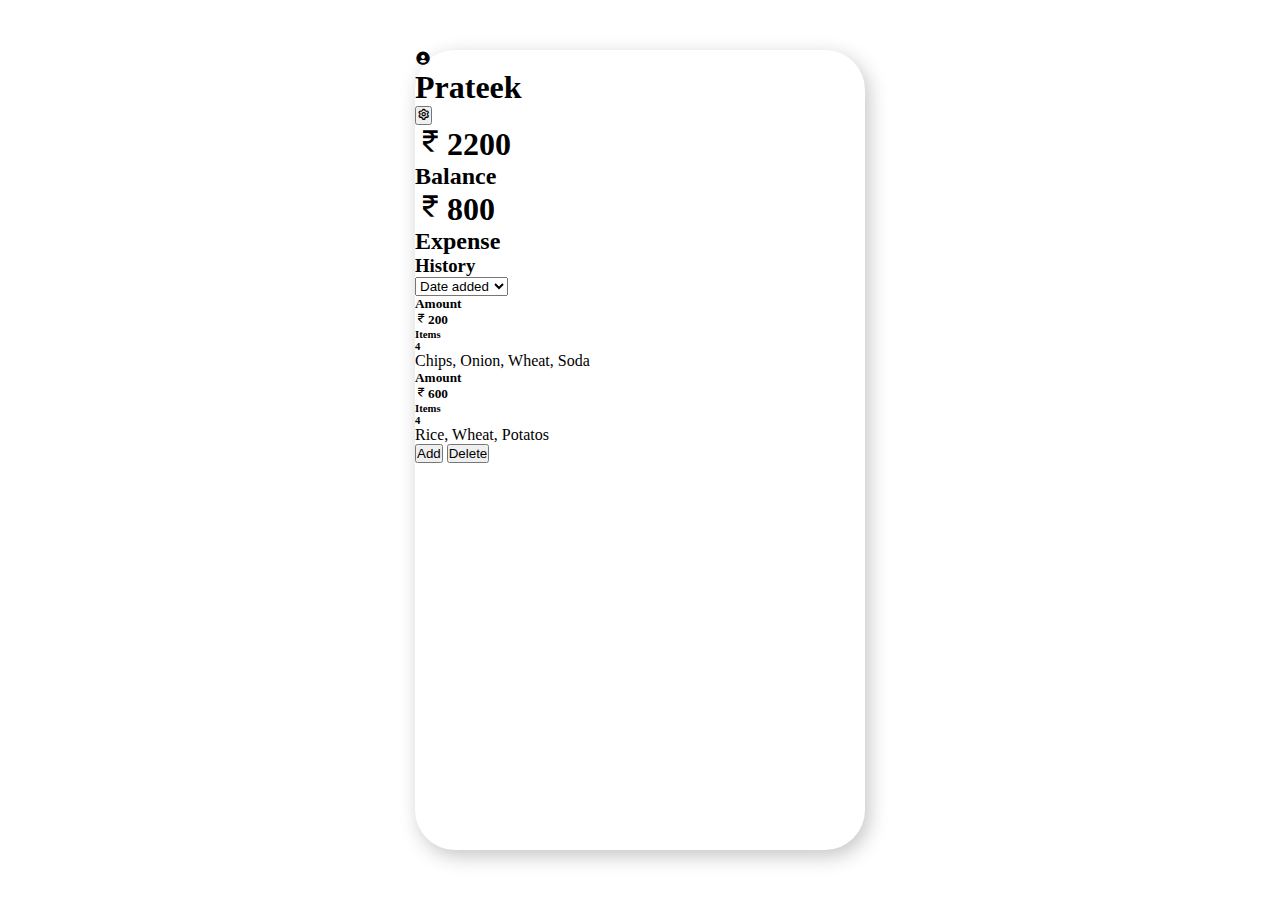
==== ExpenseTrackerApp/index.html @ e465cda7 "Added descriptive details and more structured interface" ====
<!DOCTYPE html>
<html lang="en">
<head>
    <meta charset="UTF-8">
    <meta http-equiv="X-UA-Compatible" content="IE-edge">
    <meta name="viewport" content="width=device-width, initial-scale=1.0">
    <meta name="Description" content="Expense Tracker App made in Vanilla JS">
    <title>Expense Tracker</title>
    <link href='https://unpkg.com/boxicons@2.1.4/css/boxicons.min.css' rel='stylesheet'>
    <link rel="stylesheet" href="styles.css">
</head>
<body>
    <div class="container">
        <div class="account">
            <div class="user">
                <div class="pfp"><i class='bx bxs-user-circle'></i></div>
                <h1 class="name">Prateek</h1>
            </div>
            <button><i class='bx bx-cog'></i></button>
        </div>
        <div class="amount">
            <div class="in-amt">
                <h1><i class='bx bx-rupee'></i>2200</h1>
                <h2>Balance</h2>
            </div>
            <div class="out-amt">
                <h1><i class='bx bx-rupee'></i>800</h1>
                <h2>Expense</h2>
            </div>  
        </div>
        <div class="history">
            <div class="hist-panel">
                <h3>History</h3>
                <div class="tool">
                    <!-- <label for="list"><i class='bx bx-filter-alt'></i></label> -->
                    <select name="list" id="drop-down">
                        <option value="Recent">Date added</option>
                        <option value="">High to Low</option>
                        <option value="Largest Amount">Low to High</option>
                    </select>
                </div>
            </div>
            <div class="exp-tab">
                <div class="expense">
                    <div class="amt">
                        <h5>Amount</h5>
                        <h5><i class='bx bx-rupee'></i>200</h5>
                    </div>
                    <div class="itm">
                        <h6>Items</h6>
                        <h6>4</h6>
                    </div>
                    <div class="description">
                        <p>Chips, Onion, Wheat, Soda</p>
                    </div>
                </div>
                <div class="expense">
                    <div class="amt">
                        <h5>Amount</h5>
                        <h5><i class='bx bx-rupee'></i>600</h5>
                    </div>
                    <div class="itm">
                        <h6>Items</h6>
                        <h6>4</h6>
                    </div>
                    <div class="description">
                        <p>Rice, Wheat, Potatos</p>
                    </div>
                </div>
                <div class="expense exp-3"></div> 
            </div>  
        </div>
        <div class="options">
            <button class="add">Add</button>
            <button class="add">Delete</button>
        </div>
    </div>
</body>
</html>
---- ExpenseTrackerApp/styles.css ----
:root {
    --clr-primary: #1391ff;
    --clr-secondary: #1391ff;
    --clr-dark: #1391ff;
    --clr-light: #ededed;
}
* {
    padding: 0;
    margin: 0;
    box-sizing: border-box;
}
body {
    height: 100vh;
    display: flex;
    justify-content: center;
    align-items: center;
}
.container {
    height: 800px;
    width: 450px;
    border: none;
    border-radius: 40px;
    box-shadow: 4px 6px 20px #c5c5c5;
}
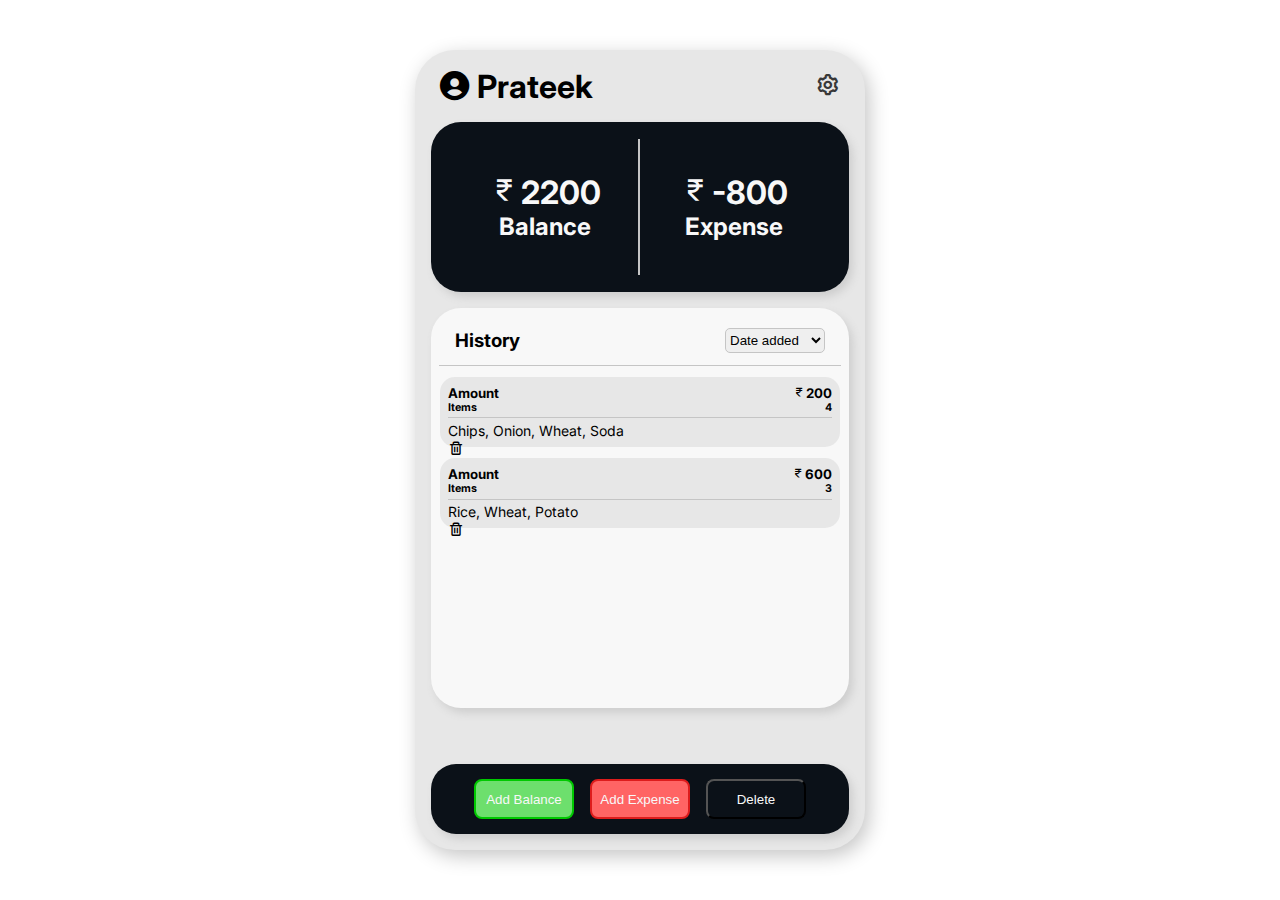
==== commit baa26db9: "Added a bit more functionality" ====
--- a/ExpenseTrackerApp/index.html
+++ b/ExpenseTrackerApp/index.html
@@ -24,7 +24,7 @@
                 <h2>Balance</h2>
             </div>
             <div class="out-amt">
-                <h1><i class='bx bx-rupee'></i>800</h1>
+                <h1><i class='bx bx-rupee'></i>-800</h1>
                 <h2>Expense</h2>
             </div>  
         </div>
@@ -42,38 +42,48 @@
             </div>
             <div class="exp-tab">
                 <div class="expense">
-                    <div class="amt">
-                        <h5>Amount</h5>
-                        <h5><i class='bx bx-rupee'></i>200</h5>
+                    <div class="main">
+                        <div class="amt">
+                            <h5>Amount</h5>
+                            <h5><i class='bx bx-rupee'></i>200</h5>
+                        </div>
+                        <div class="itm">
+                            <h6>Items</h6>
+                            <h6>4</h6>
+                        </div>
+                        <div class="description">
+                            <p>Chips, Onion, Wheat, Soda</p>
+                        </div>
                     </div>
-                    <div class="itm">
-                        <h6>Items</h6>
-                        <h6>4</h6>
-                    </div>
-                    <div class="description">
-                        <p>Chips, Onion, Wheat, Soda</p>
-                    </div>
+                    <div class="btn-del"><i class='bx bx-trash'></i></div>
                 </div>
                 <div class="expense">
-                    <div class="amt">
-                        <h5>Amount</h5>
-                        <h5><i class='bx bx-rupee'></i>600</h5>
+                    <div class="main">
+                        <div class="amt">
+                            <h5>Amount</h5>
+                            <h5><i class='bx bx-rupee'></i>600</h5>
+                        </div>
+                        <div class="itm">
+                            <h6>Items</h6>
+                            <h6>3</h6>
+                        </div>
+                        <div class="description">
+                            <p>Rice, Wheat, Potato</p>
+                        </div>
                     </div>
-                    <div class="itm">
-                        <h6>Items</h6>
-                        <h6>4</h6>
-                    </div>
-                    <div class="description">
-                        <p>Rice, Wheat, Potatos</p>
-                    </div>
+                    <div class="btn-del"><i class='bx bx-trash'></i></div>
                 </div>
-                <div class="expense exp-3"></div> 
             </div>  
         </div>
         <div class="options">
-            <button class="add">Add</button>
+            <button class="add">Add Balance</button>
+            <button class="add">Add Expense</button>
             <button class="add">Delete</button>
         </div>
+        <!-- <div class="Add-cash">
+            <h1>Amount</h1>
+            <span>2000</span>
+        </div> -->
     </div>
 </body>
 </html>--- a/ExpenseTrackerApp/styles.css
+++ b/ExpenseTrackerApp/styles.css
@@ -1,12 +1,20 @@
+@import url('https://fonts.googleapis.com/css2?family=Inter:ital,opsz,wght@0,14..32,100..900;1,14..32,100..900&display=swap');
+
 :root {
     --clr-primary: #1391ff;
-    --clr-secondary: #1391ff;
-    --clr-dark: #1391ff;
-    --clr-light: #ededed;
+    --clr-secondary: #ffa70e;
+    --clr-bg: #e7e7e7;
+    --clr-dark: #0b1118;
+    --clr-light: #f8f8f8;
+    --clr-txt-in: #5cbc5c;
+    --clr-txt-out: #ea6464;
+    --clr-shadow: #c5c5c5;
+    --shadow-main: 4px 6px 20px #c5c5c5;
+    --shadow-inner: 4px 5px 8px #cecece;
 }
 * {
     padding: 0;
-    margin: 0;
+    margin: 0;  
     box-sizing: border-box;
 }
 body {
@@ -14,11 +22,186 @@
     display: flex;
     justify-content: center;
     align-items: center;
+    font-family: 'Inter', sans-serif;
 }
 .container {
     height: 800px;
     width: 450px;
+    padding: 1rem;
+    position: relative;
     border: none;
     border-radius: 40px;
-    box-shadow: 4px 6px 20px #c5c5c5;
+    box-shadow: var(--shadow-main);
+    display: flex;
+    flex-direction: column;
+    align-items: center;
+    gap: 1rem;
+    background-color: var(--clr-bg);
+}
+.user,
+.account {
+    display: flex;
+    justify-content: space-between;
+    align-items: center;
+}
+.account {
+    height: 40px;
+    width: 100%;
+    padding-inline: 0.5rem;
+    border: none;
+    border-radius: 20px;
+}
+.user {
+    gap: 0.5rem;
+}
+.pfp {
+    height: 30px;
+    width: 30px;
+    font-size: 2.2rem;
+    border: none;
+    border-radius: 50%;
+    display: grid;
+    align-content: center;
+    justify-content: center;
+}
+.account button {
+    background-color: transparent;
+    border-radius: 50%;
+    display: grid;
+    align-content: center;
+    border: none;
+    font-size: 1.6rem;
+    color: #383838;
+    cursor: pointer;
+}
+.amount {
+    width: 100%;
+    height: 170px;
+    border: none;
+    background-color: var(--clr-dark);
+    box-shadow: var(--shadow-inner);
+    border-radius: 30px;
+    display: flex;
+    justify-content: center;
+    align-items: center;
+    color: var(--clr-light);
+}
+.in-amt,
+.out-amt {
+    height: 80%;
+    width: 45%;
+    display: flex;
+    flex-direction: column;
+    align-items: center;
+    justify-content: center;
+    text-align: center;
+}
+.in-amt {
+    border-right: 2px solid var(--clr-shadow);
+}
+/* .in-amt h1{
+    color: var(--clr-txt-in);
+    text-shadow: 3px 4px 7px;
+}
+.out-amt h1{
+    color: var(--clr-txt-out);
+    text-shadow: 3px 4px 7px;
+} */
+.history {
+    width: 100%;
+    height: 400px;
+    padding: 0.5rem;
+    border: none;
+    border-radius: 30px;
+    box-shadow: var(--shadow-inner);
+    background-color: var(--clr-light);
+}
+.hist-panel {
+    width: 100%;
+    height: 50px;
+    padding-inline: 1rem;
+    border-radius: 15px 15px 0px 0px;
+    border-bottom: 1px solid var(--clr-shadow);
+    display: flex;
+    justify-content: space-between;
+    align-items: center;
+}
+#drop-down {
+    height: 25px;
+    width: 100px;
+    border-radius: 5px;
+    border-color: var(--clr-shadow);
+}
+/* .bx-filter-alt {
+    font-size: 20px;
+} */
+.exp-tab {
+    height: 80%;
+    padding-top: 0.7rem;
+    display: grid;
+    align-content: start;
+    justify-content: center;
+    gap: 0.7rem;
+}
+.expense {
+    height: 70px;
+    width: 400px;
+    padding: 0.5rem;
+    border-radius: 15px;
+    background-color: var(--clr-bg);
+}
+.expense .amt,
+.expense .itm,
+.expense .description {
+    display: flex;
+    justify-content: space-between;
+    align-items: center;
+}
+.itm {
+    font-weight: 300;
+    padding-bottom: 0.2rem;
+    border-bottom: 1px solid var(--clr-shadow);
+}
+.expense .description p {
+    padding-top: 0.2rem;
+    font-size: 14px;
+}
+
+
+
+.options {
+    bottom: 1rem;
+    width: 93%;
+    height: 70px;
+    position: absolute;
+    display: flex;
+    justify-content: center;
+    align-items: center;
+    box-shadow: var(--shadow-inner);
+    background-color: var(--clr-dark);
+    border-radius: 25px;
+    gap: 1rem;
+}
+.options button {
+    height: 40px;
+    width: 100px;
+    background-color: transparent;
+    border-radius: 8px;
+    cursor: pointer;
+    color: var(--clr-light);
+    transition: ease 250ms;
+}
+.options button:nth-child(1) {
+    background-color: #6ddf6d;
+    border: 2px solid #00c900;
+}
+.options button:nth-child(2) {
+    background-color: #ff6464;
+    border: 2px solid #dd1c1c;
+}
+.options button:nth-child(1):hover {
+    background-color: #00c900;
+}
+.options button:nth-child(2):hover {
+    background-color: #dd1c1c;
 }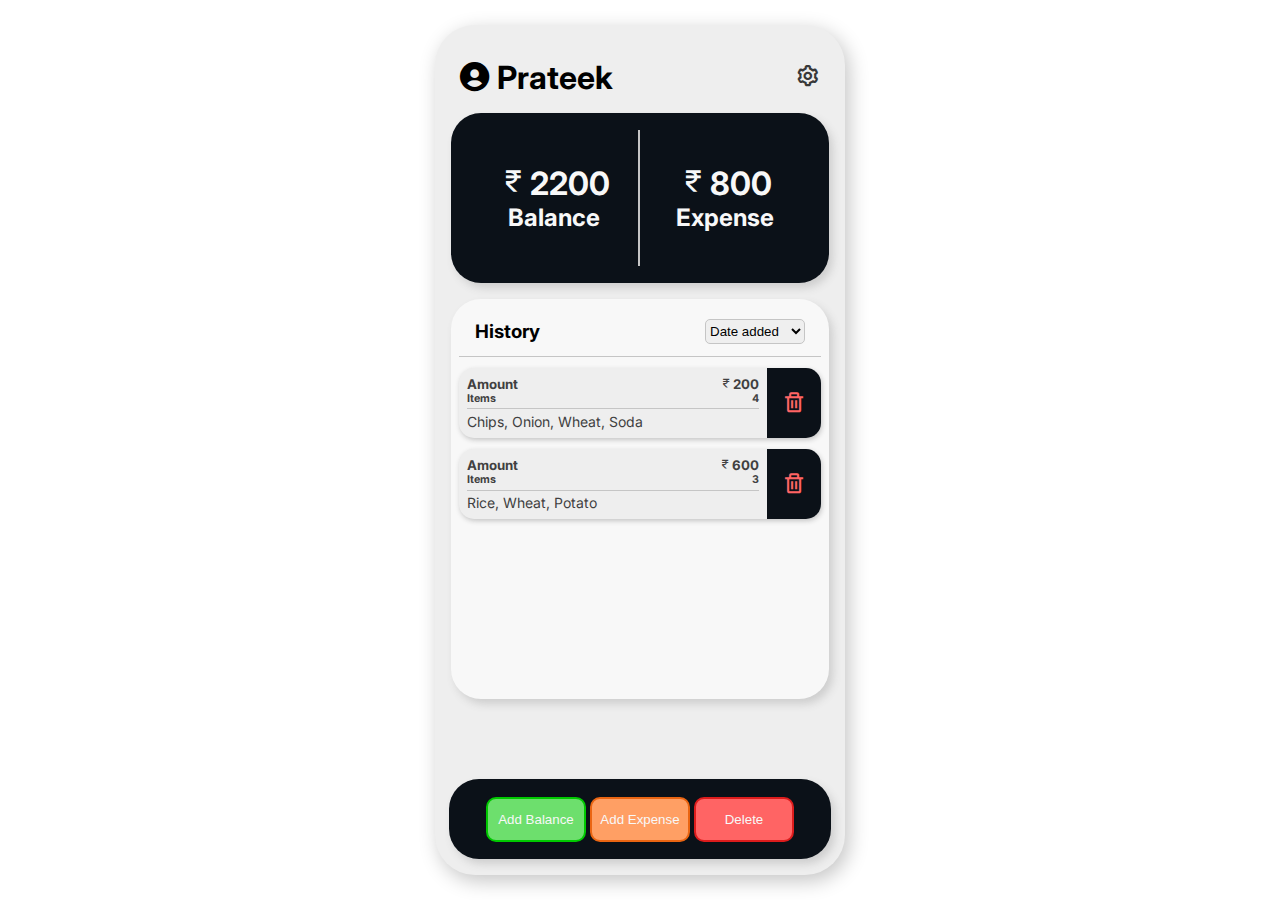
==== commit cc85fe78: "chore: Refinements" ====
--- a/ExpenseTrackerApp/index.html
+++ b/ExpenseTrackerApp/index.html
@@ -20,11 +20,11 @@
         </div>
         <div class="amount">
             <div class="in-amt">
-                <h1><i class='bx bx-rupee'></i>2200</h1>
+                <h1><i class='bx bx-rupee'></i><span id="in-num">2200</span></h1>
                 <h2>Balance</h2>
             </div>
             <div class="out-amt">
-                <h1><i class='bx bx-rupee'></i>-800</h1>
+                <h1><i class='bx bx-rupee'></i><span id="out-num">800</span></h1>
                 <h2>Expense</h2>
             </div>  
         </div>
@@ -32,7 +32,6 @@
             <div class="hist-panel">
                 <h3>History</h3>
                 <div class="tool">
-                    <!-- <label for="list"><i class='bx bx-filter-alt'></i></label> -->
                     <select name="list" id="drop-down">
                         <option value="Recent">Date added</option>
                         <option value="">High to Low</option>
@@ -76,14 +75,18 @@
             </div>  
         </div>
         <div class="options">
-            <button class="add">Add Balance</button>
-            <button class="add">Add Expense</button>
-            <button class="add">Delete</button>
+            <!-- <div class="add-new">
+                <h4>Enter Amount</h4>
+                <input type="number" placeholder="0.00">
+                <h5>No. of items</h5>
+            </div> -->
+            <div class="btn-tab">
+                <button class="btn CashUp">Add Balance</button>
+                <button class="btn CashDown">Add Expense</button>
+                <button class="btn Delete">Delete</button>
+            </div>
         </div>
-        <!-- <div class="Add-cash">
-            <h1>Amount</h1>
-            <span>2000</span>
-        </div> -->
     </div>
+    <script type="text/javascript" src="logic.js"></script>
 </body>
 </html>--- a/ExpenseTrackerApp/styles.css
+++ b/ExpenseTrackerApp/styles.css
@@ -1,14 +1,14 @@
 @import url('https://fonts.googleapis.com/css2?family=Inter:ital,opsz,wght@0,14..32,100..900;1,14..32,100..900&display=swap');
 
 :root {
-    --clr-primary: #1391ff;
-    --clr-secondary: #ffa70e;
-    --clr-bg: #e7e7e7;
+    --clr-primary: #6ddf6d;
+    --clr-secondary: #ff9f64;
+    --clr-tertiory: #ff6464;
+    --clr-bg: #eeeeee;
     --clr-dark: #0b1118;
     --clr-light: #f8f8f8;
-    --clr-txt-in: #5cbc5c;
-    --clr-txt-out: #ea6464;
     --clr-shadow: #c5c5c5;
+    --clr-shadow-darker: #404040;
     --shadow-main: 4px 6px 20px #c5c5c5;
     --shadow-inner: 4px 5px 8px #cecece;
 }
@@ -25,9 +25,9 @@
     font-family: 'Inter', sans-serif;
 }
 .container {
-    height: 800px;
-    width: 450px;
-    padding: 1rem;
+    height: 850px;
+    width: 410px;
+    padding: 2rem 1rem 1rem 1rem;
     position: relative;
     border: none;
     border-radius: 40px;
@@ -37,6 +37,7 @@
     align-items: center;
     gap: 1rem;
     background-color: var(--clr-bg);
+    overflow: hidden;
 }
 .user,
 .account {
@@ -99,14 +100,6 @@
 .in-amt {
     border-right: 2px solid var(--clr-shadow);
 }
-/* .in-amt h1{
-    color: var(--clr-txt-in);
-    text-shadow: 3px 4px 7px;
-}
-.out-amt h1{
-    color: var(--clr-txt-out);
-    text-shadow: 3px 4px 7px;
-} */
 .history {
     width: 100%;
     height: 400px;
@@ -138,17 +131,41 @@
 .exp-tab {
     height: 80%;
     padding-top: 0.7rem;
-    display: grid;
+    display: flex;
+    flex-direction: column;
     align-content: start;
-    justify-content: center;
+    justify-content: start;
     gap: 0.7rem;
 }
 .expense {
     height: 70px;
-    width: 400px;
-    padding: 0.5rem;
+    width: 100%;
+    display: flex;
     border-radius: 15px;
     background-color: var(--clr-bg);
+    box-shadow: 1px 2px 5px var(--clr-shadow);
+}
+.main {
+    width: 85%;
+    padding: 0.5rem;
+    color: var(--clr-shadow-darker);
+    border-radius: 15px 0px 0px 15px;
+}
+.btn-del {
+    height: 100%;
+    width: 15%;
+    display: flex;
+    justify-content: center;
+    align-items: center;
+    color: var(--clr-tertiory);
+    font-size: 1.5rem;
+    background-color: var(--clr-dark);
+    border-radius: 0px 15px 15px 0px;
+    cursor: pointer;
+    transition: ease 250ms;
+}
+.btn-del:hover {
+    color: #fc3535;
 }
 .expense .amt,
 .expense .itm,
@@ -166,27 +183,25 @@
     padding-top: 0.2rem;
     font-size: 14px;
 }
-
-
-
 .options {
     bottom: 1rem;
     width: 93%;
-    height: 70px;
+    height: 80px;
     position: absolute;
     display: flex;
     justify-content: center;
     align-items: center;
     box-shadow: var(--shadow-inner);
     background-color: var(--clr-dark);
-    border-radius: 25px;
+    border-radius: 30px;
     gap: 1rem;
+    z-index: 2;
 }
 .options button {
-    height: 40px;
+    height: 45px;
     width: 100px;
     background-color: transparent;
-    border-radius: 8px;
+    border-radius: 10px;
     cursor: pointer;
     color: var(--clr-light);
     transition: ease 250ms;
@@ -196,6 +211,10 @@
     border: 2px solid #00c900;
 }
 .options button:nth-child(2) {
+    background-color: #ff9f64;
+    border: 2px solid #ea6512;
+}
+.options button:nth-child(3) {
     background-color: #ff6464;
     border: 2px solid #dd1c1c;
 }
@@ -203,5 +222,20 @@
     background-color: #00c900;
 }
 .options button:nth-child(2):hover {
+    background-color: #ea6512;
+}
+.options button:nth-child(3):hover {
     background-color: #dd1c1c;
-}+}
+/* .Add-cash {
+    bottom: 0px;
+    height: 400px;
+    width: 100%;
+    color: var(--clr-light);
+    position: absolute;
+    background-color: #0ef30e6a;
+    backdrop-filter: blur(7px);
+    border-radius: 30px;
+    z-index: 1;
+    transform: translateY(200px); 
+} */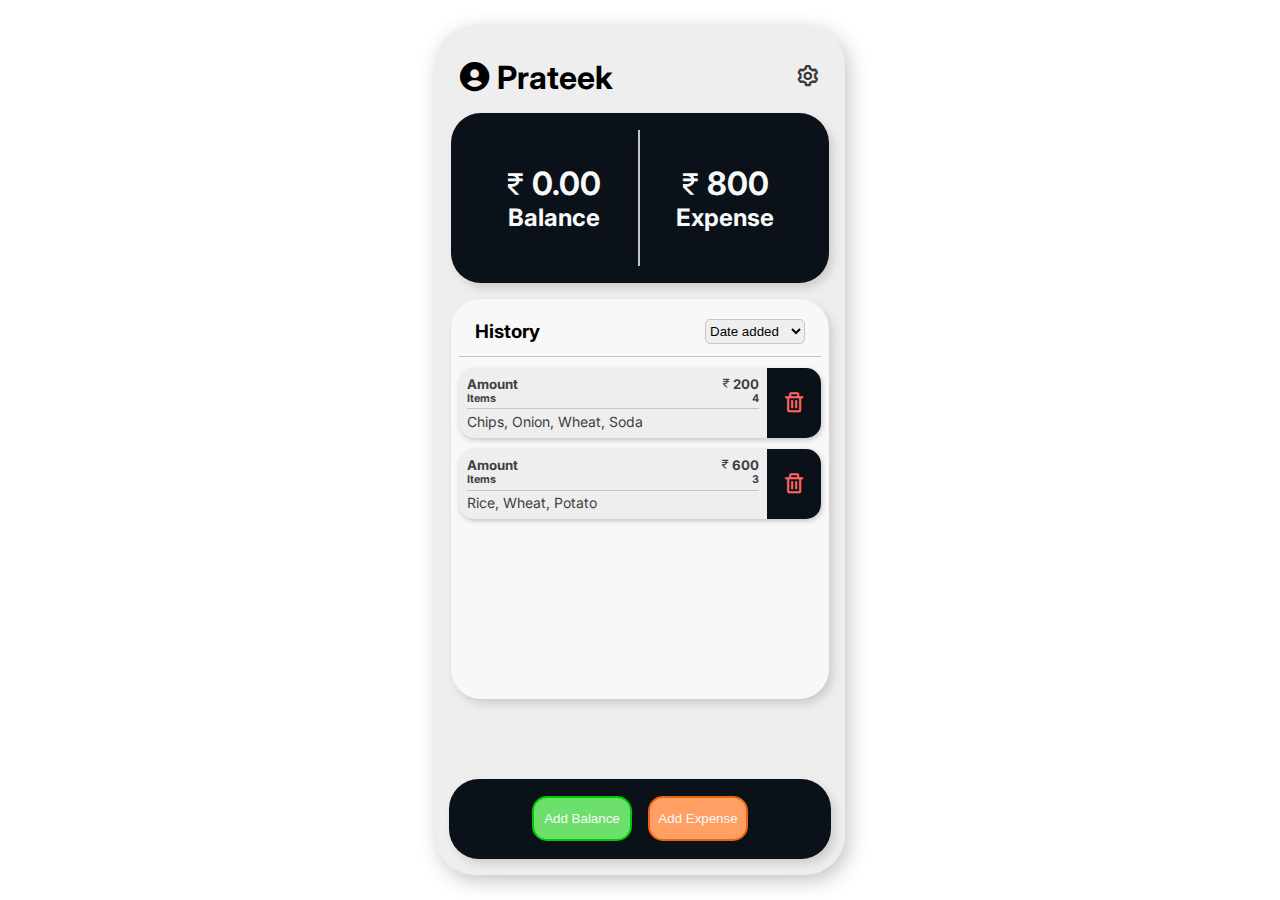
==== commit 6769904c: "Chore: removed unnecessary button and added appropriate class name" ====
--- a/ExpenseTrackerApp/index.html
+++ b/ExpenseTrackerApp/index.html
@@ -20,7 +20,7 @@
         </div>
         <div class="amount">
             <div class="in-amt">
-                <h1><i class='bx bx-rupee'></i><span id="in-num">2200</span></h1>
+                <h1><i class='bx bx-rupee'></i><span id="in-num">0.00</span></h1>
                 <h2>Balance</h2>
             </div>
             <div class="out-amt">
@@ -75,15 +75,14 @@
             </div>  
         </div>
         <div class="options">
-            <!-- <div class="add-new">
-                <h4>Enter Amount</h4>
+            <div class="func-tab">
+               <!-- <h4>Enter Amount</h4>
                 <input type="number" placeholder="0.00">
-                <h5>No. of items</h5>
-            </div> -->
+                <h5>No. of items</h5> -->
+            </div>
             <div class="btn-tab">
                 <button class="btn CashUp">Add Balance</button>
                 <button class="btn CashDown">Add Expense</button>
-                <button class="btn Delete">Delete</button>
             </div>
         </div>
     </div>
--- a/ExpenseTrackerApp/styles.css
+++ b/ExpenseTrackerApp/styles.css
@@ -37,7 +37,6 @@
     align-items: center;
     gap: 1rem;
     background-color: var(--clr-bg);
-    overflow: hidden;
 }
 .user,
 .account {
@@ -100,6 +99,15 @@
 .in-amt {
     border-right: 2px solid var(--clr-shadow);
 }
+.in-amt h1,
+.out-amt h1 {
+    display: flex;
+    align-items: center;
+}
+.in-amt h1 i,
+.out-amt h1 i {
+    margin-left: -6px;
+}
 .history {
     width: 100%;
     height: 400px;
@@ -125,9 +133,6 @@
     border-radius: 5px;
     border-color: var(--clr-shadow);
 }
-/* .bx-filter-alt {
-    font-size: 20px;
-} */
 .exp-tab {
     height: 80%;
     padding-top: 0.7rem;
@@ -187,21 +192,62 @@
     bottom: 1rem;
     width: 93%;
     height: 80px;
+    padding: 1rem;
     position: absolute;
-    display: flex;
-    justify-content: center;
-    align-items: center;
+    display: grid;
+    gap: 1rem;
     box-shadow: var(--shadow-inner);
-    background-color: var(--clr-dark);
+    background: linear-gradient(var(--clr-dark), var(--clr-dark));
+    /* background-color: var(--clr-dark); */
     border-radius: 30px;
     gap: 1rem;
-    z-index: 2;
+    transition: 250ms ease;
+    overflow: hidden;
+}
+.active {
+    height: 320px;
+    background: linear-gradient(#353535b3, #000000df);
+    box-shadow: 4px 5px 15px #6a6a6a;
+    backdrop-filter: blur(5px);
+}
+.new-blnc {
+    height: 200px;
+    width: 100%;
+    padding: 1rem;
+    /* display: none; */
+    border-radius: 20px;
+    /* border: 1px solid #0000ff; */
+    color: var(--clr-light);
+    transition: 250ms ease;
+    border: 1px solid blue;
+}
+.add-new input {
+    height: 30px;
+    width: 200px;
+    margin-block: 10px;
+    color: white;
+    font-size: 1rem;
+    background-color: transparent;
+    border: none;
+    border-bottom: 1px solid rgb(253, 253, 253);
+}
+.btn-tab {
+    bottom: 0.95rem;
+    left: 50%;
+    height: 50px;
+    transform: translateX(-50%);
+    position: absolute;
+    border-radius: 20px;
+    display: flex;
+    justify-content: center;
+    align-items: center;
+    gap: 1rem;
 }
 .options button {
     height: 45px;
     width: 100px;
     background-color: transparent;
-    border-radius: 10px;
+    border-radius: 15px;
     cursor: pointer;
     color: var(--clr-light);
     transition: ease 250ms;
@@ -226,16 +272,4 @@
 }
 .options button:nth-child(3):hover {
     background-color: #dd1c1c;
-}
-/* .Add-cash {
-    bottom: 0px;
-    height: 400px;
-    width: 100%;
-    color: var(--clr-light);
-    position: absolute;
-    background-color: #0ef30e6a;
-    backdrop-filter: blur(7px);
-    border-radius: 30px;
-    z-index: 1;
-    transform: translateY(200px); 
-} */+}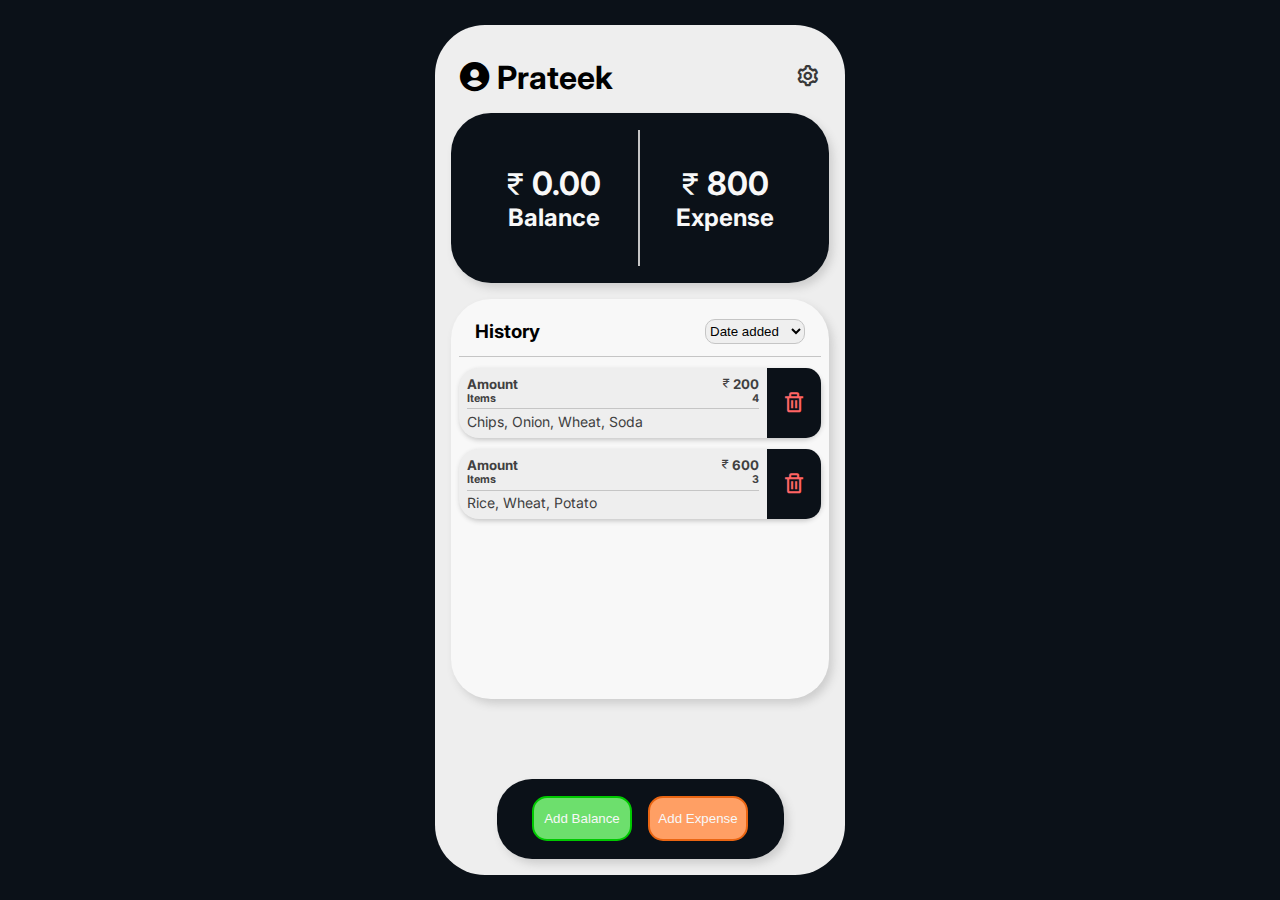
==== commit 2a9c59c5: "Chore: improved structure and removed commented code" ====
--- a/ExpenseTrackerApp/index.html
+++ b/ExpenseTrackerApp/index.html
@@ -75,14 +75,10 @@
             </div>  
         </div>
         <div class="options">
-            <div class="func-tab">
-               <!-- <h4>Enter Amount</h4>
-                <input type="number" placeholder="0.00">
-                <h5>No. of items</h5> -->
-            </div>
+            <div class="func-tab"></div>
             <div class="btn-tab">
                 <button class="btn CashUp">Add Balance</button>
-                <button class="btn CashDown">Add Expense</button>
+                <button class="btn CashDown">Add Expense</button>   
             </div>
         </div>
     </div>
--- a/ExpenseTrackerApp/styles.css
+++ b/ExpenseTrackerApp/styles.css
@@ -23,6 +23,7 @@
     justify-content: center;
     align-items: center;
     font-family: 'Inter', sans-serif;
+    background-color: var(--clr-dark);
 }
 .container {
     height: 850px;
@@ -30,8 +31,8 @@
     padding: 2rem 1rem 1rem 1rem;
     position: relative;
     border: none;
-    border-radius: 40px;
-    box-shadow: var(--shadow-main);
+    border-radius: 50px;
+    /* box-shadow: var(--shadow-main); */
     display: flex;
     flex-direction: column;
     align-items: center;
@@ -80,7 +81,7 @@
     border: none;
     background-color: var(--clr-dark);
     box-shadow: var(--shadow-inner);
-    border-radius: 30px;
+    border-radius: 40px;
     display: flex;
     justify-content: center;
     align-items: center;
@@ -113,7 +114,7 @@
     height: 400px;
     padding: 0.5rem;
     border: none;
-    border-radius: 30px;
+    border-radius: 40px;
     box-shadow: var(--shadow-inner);
     background-color: var(--clr-light);
 }
@@ -130,7 +131,7 @@
 #drop-down {
     height: 25px;
     width: 100px;
-    border-radius: 5px;
+    border-radius: 10px;
     border-color: var(--clr-shadow);
 }
 .exp-tab {
@@ -146,7 +147,7 @@
     height: 70px;
     width: 100%;
     display: flex;
-    border-radius: 15px;
+    border-radius: 20px;
     background-color: var(--clr-bg);
     box-shadow: 1px 2px 5px var(--clr-shadow);
 }
@@ -154,7 +155,7 @@
     width: 85%;
     padding: 0.5rem;
     color: var(--clr-shadow-darker);
-    border-radius: 15px 0px 0px 15px;
+    border-radius: 20px 0px 0px 20px;
 }
 .btn-del {
     height: 100%;
@@ -190,36 +191,55 @@
 }
 .options {
     bottom: 1rem;
-    width: 93%;
     height: 80px;
+    width: 70%;
     padding: 1rem;
     position: absolute;
     display: grid;
     gap: 1rem;
     box-shadow: var(--shadow-inner);
     background: linear-gradient(var(--clr-dark), var(--clr-dark));
-    /* background-color: var(--clr-dark); */
-    border-radius: 30px;
+    border-radius: 35px;
     gap: 1rem;
     transition: 250ms ease;
     overflow: hidden;
 }
 .active {
     height: 320px;
-    background: linear-gradient(#353535b3, #000000df);
+    width: 93%;
+    background: linear-gradient(#2d2d2db3, #000000);
     box-shadow: 4px 5px 15px #6a6a6a;
     backdrop-filter: blur(5px);
 }
-.new-blnc {
+.func-tab {
     height: 200px;
     width: 100%;
     padding: 1rem;
-    /* display: none; */
-    border-radius: 20px;
-    /* border: 1px solid #0000ff; */
+    display: none;
+    flex-direction: column;
+    justify-content: start;
+    align-items: center;
+    gap: 0.5rem;
     color: var(--clr-light);
     transition: 250ms ease;
-    border: 1px solid blue;
+    transition-delay: 250ms;
+}
+.func-active {
+    display: flex;
+}
+.func-tab input {
+    height: 100px;
+    width: 300px;
+    border: none;
+    color: var(--clr-light);
+    font-size: 4rem;
+    text-align: center;
+    background-color: transparent;
+}
+.func-tab input[type="number"]::-webkit-outer-spin-button,
+.func-tab input[type="number"]::-webkit-inner-spin-button {
+    -webkit-appearance: none;
+    margin: 0;
 }
 .add-new input {
     height: 30px;
@@ -260,16 +280,16 @@
     background-color: #ff9f64;
     border: 2px solid #ea6512;
 }
-.options button:nth-child(3) {
+/* .options button:nth-child(3) {
     background-color: #ff6464;
     border: 2px solid #dd1c1c;
-}
+}  */ 
 .options button:nth-child(1):hover {
     background-color: #00c900;
 }
 .options button:nth-child(2):hover {
     background-color: #ea6512;
 }
-.options button:nth-child(3):hover {
+/* .options button:nth-child(3):hover {
     background-color: #dd1c1c;
-}+} */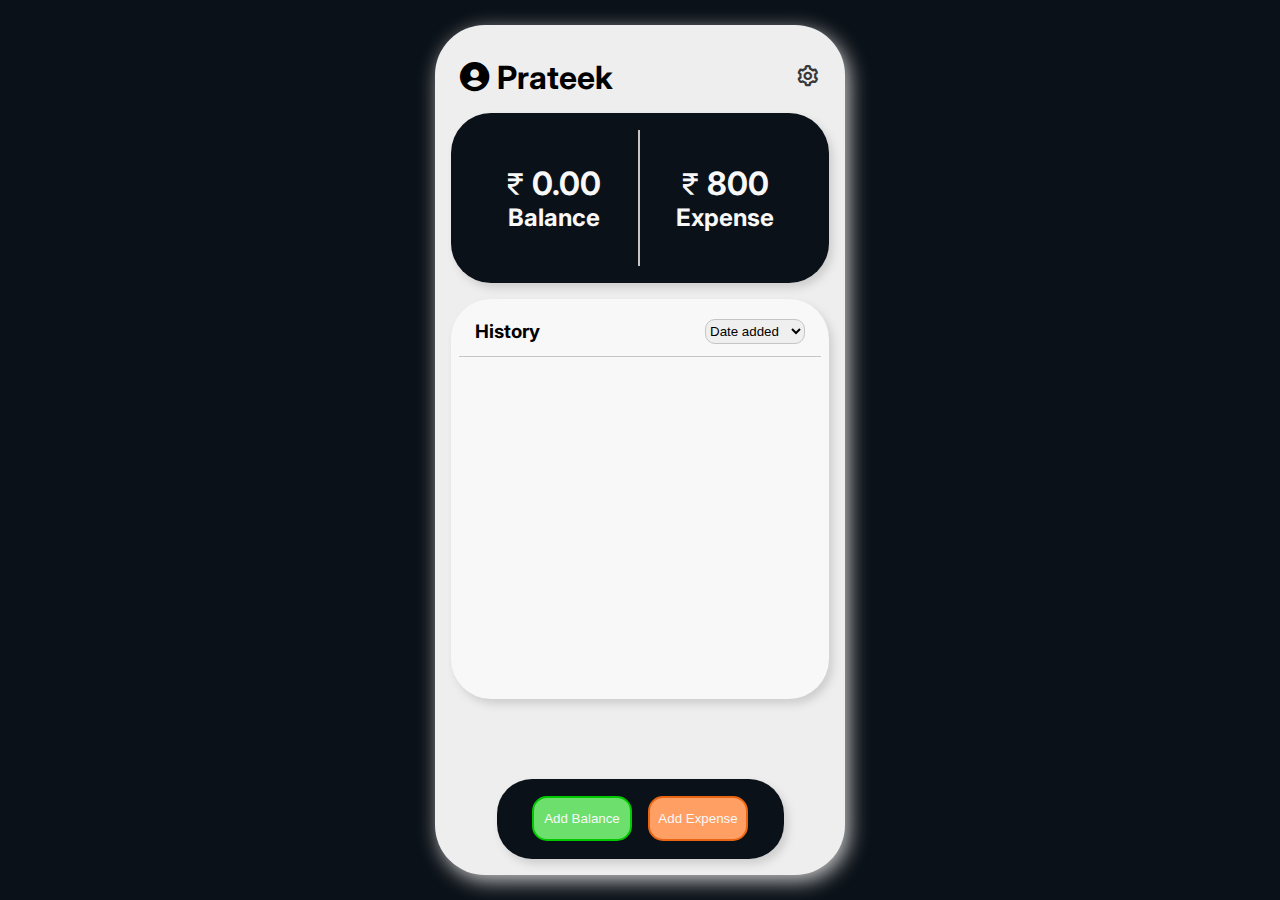
==== commit 7d76e3c0: "Improved structure by removing one temprary instance of Expense" ====
--- a/ExpenseTrackerApp/index.html
+++ b/ExpenseTrackerApp/index.html
@@ -40,7 +40,7 @@
                 </div>
             </div>
             <div class="exp-tab">
-                <div class="expense">
+                <!-- <div class="expense">
                     <div class="main">
                         <div class="amt">
                             <h5>Amount</h5>
@@ -55,23 +55,7 @@
                         </div>
                     </div>
                     <div class="btn-del"><i class='bx bx-trash'></i></div>
-                </div>
-                <div class="expense">
-                    <div class="main">
-                        <div class="amt">
-                            <h5>Amount</h5>
-                            <h5><i class='bx bx-rupee'></i>600</h5>
-                        </div>
-                        <div class="itm">
-                            <h6>Items</h6>
-                            <h6>3</h6>
-                        </div>
-                        <div class="description">
-                            <p>Rice, Wheat, Potato</p>
-                        </div>
-                    </div>
-                    <div class="btn-del"><i class='bx bx-trash'></i></div>
-                </div>
+                </div> -->
             </div>  
         </div>
         <div class="options">
--- a/ExpenseTrackerApp/styles.css
+++ b/ExpenseTrackerApp/styles.css
@@ -4,6 +4,8 @@
     --clr-primary: #6ddf6d;
     --clr-secondary: #ff9f64;
     --clr-tertiory: #ff6464;
+    --clr-text-light: #f8f8f8;
+    --clr-text-dark: #0b1118;
     --clr-bg: #eeeeee;
     --clr-dark: #0b1118;
     --clr-light: #f8f8f8;
@@ -32,7 +34,7 @@
     position: relative;
     border: none;
     border-radius: 50px;
-    /* box-shadow: var(--shadow-main); */
+    box-shadow: var(--shadow-main);
     display: flex;
     flex-direction: column;
     align-items: center;
@@ -85,7 +87,7 @@
     display: flex;
     justify-content: center;
     align-items: center;
-    color: var(--clr-light);
+    color: var(--clr-text-light);
 }
 .in-amt,
 .out-amt {
@@ -206,32 +208,42 @@
 }
 .active {
     height: 320px;
-    width: 93%;
-    background: linear-gradient(#2d2d2db3, #000000);
+    width: 92%;
+    background: linear-gradient(#1f1f1fbf, #000000);
     box-shadow: 4px 5px 15px #6a6a6a;
     backdrop-filter: blur(5px);
 }
-.func-tab {
+.func-tab,
+.add-Exp {
     height: 200px;
     width: 100%;
     padding: 1rem;
     display: none;
+    color: var(--clr-text-light);
+    transition: 250ms ease-in;
+}
+.func-tab {
+    gap: 0.5rem;
     flex-direction: column;
     justify-content: start;
     align-items: center;
-    gap: 0.5rem;
-    color: var(--clr-light);
-    transition: 250ms ease;
-    transition-delay: 250ms;
+}
+.add-Exp {
+    flex-direction: column;
+    align-items: start;
+    border-radius: 20px;
 }
 .func-active {
+    display: flex;
+}
+.exp-active {
     display: flex;
 }
 .func-tab input {
     height: 100px;
     width: 300px;
     border: none;
-    color: var(--clr-light);
+    color: var(--clr-text-light);
     font-size: 4rem;
     text-align: center;
     background-color: transparent;
@@ -241,15 +253,36 @@
     -webkit-appearance: none;
     margin: 0;
 }
-.add-new input {
+.add-Exp input:nth-child(2) {
     height: 30px;
     width: 200px;
     margin-block: 10px;
-    color: white;
-    font-size: 1rem;
-    background-color: transparent;
-    border: none;
-    border-bottom: 1px solid rgb(253, 253, 253);
+    color: var(--clr-text-light);
+    font-size: 2rem;
+    background-color: transparent;
+    border: none;
+}
+.add-Exp input[type="number"]::-webkit-outer-spin-button,
+.add-Exp input[type="number"]::-webkit-inner-spin-button {
+    -webkit-appearance: none;
+    margin: 0;
+}
+.add-Exp h5 {
+    font-weight: 300;
+}
+.add-Exp input:nth-child(4) {
+    height: 30px;
+    width: 50px;
+    color: var(--clr-text-light);
+    border: none;
+    background-color: transparent;
+}
+.add-Exp input:nth-child(6) {
+    height: 40px;
+    width: 100%;
+    color: var(--clr-text-light);
+    border: none;
+    background-color: transparent;
 }
 .btn-tab {
     bottom: 0.95rem;
@@ -269,7 +302,7 @@
     background-color: transparent;
     border-radius: 15px;
     cursor: pointer;
-    color: var(--clr-light);
+    color: var(--clr-text-light);
     transition: ease 250ms;
 }
 .options button:nth-child(1) {
@@ -280,16 +313,9 @@
     background-color: #ff9f64;
     border: 2px solid #ea6512;
 }
-/* .options button:nth-child(3) {
-    background-color: #ff6464;
-    border: 2px solid #dd1c1c;
-}  */ 
 .options button:nth-child(1):hover {
     background-color: #00c900;
 }
 .options button:nth-child(2):hover {
     background-color: #ea6512;
-}
-/* .options button:nth-child(3):hover {
-    background-color: #dd1c1c;
-} */+}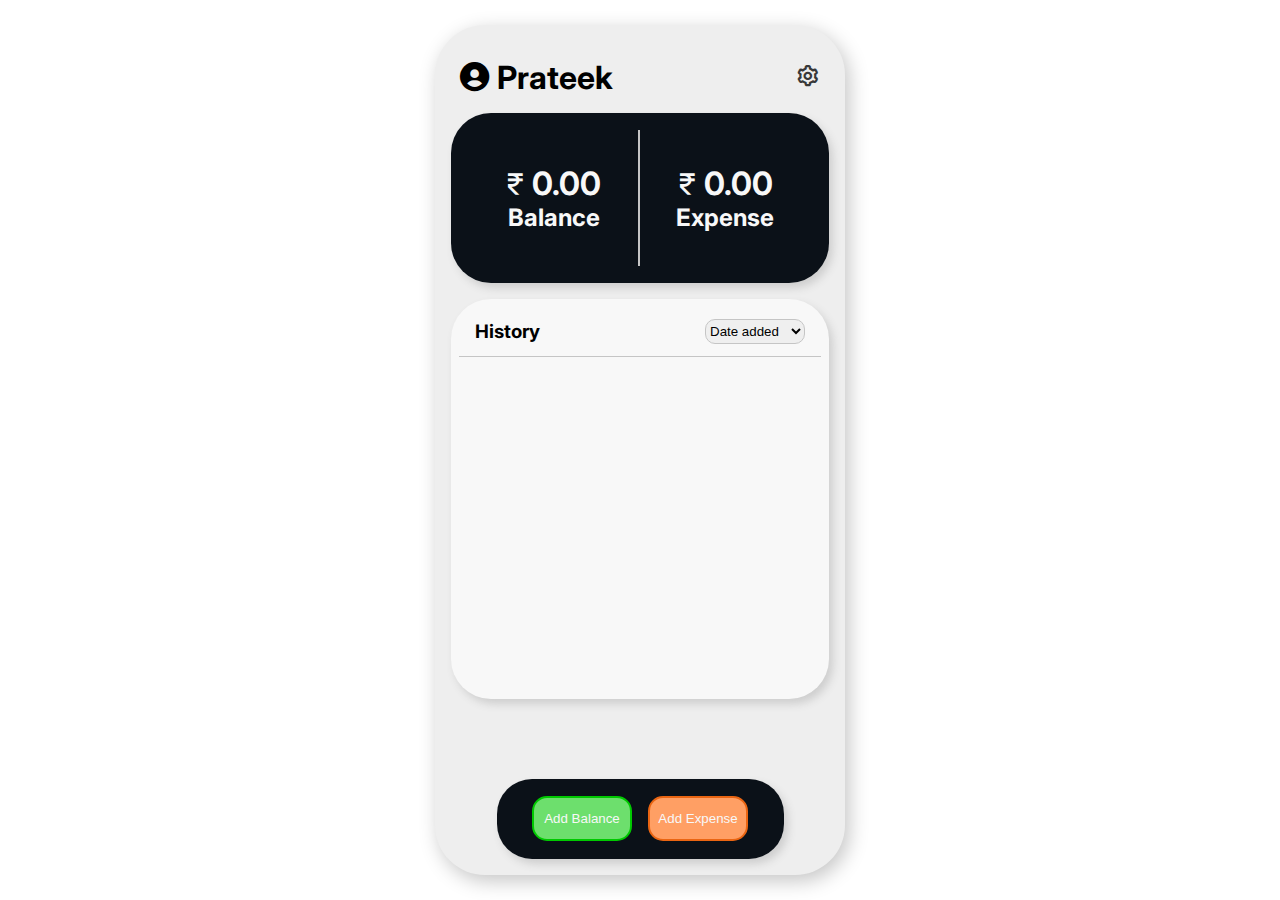
==== commit 6b16dee5: "Chore: Removed commented code temporary code" ====
--- a/ExpenseTrackerApp/index.html
+++ b/ExpenseTrackerApp/index.html
@@ -24,7 +24,7 @@
                 <h2>Balance</h2>
             </div>
             <div class="out-amt">
-                <h1><i class='bx bx-rupee'></i><span id="out-num">800</span></h1>
+                <h1><i class='bx bx-rupee'></i><span id="out-num">0.00</span></h1>
                 <h2>Expense</h2>
             </div>  
         </div>
@@ -40,22 +40,6 @@
                 </div>
             </div>
             <div class="exp-tab">
-                <!-- <div class="expense">
-                    <div class="main">
-                        <div class="amt">
-                            <h5>Amount</h5>
-                            <h5><i class='bx bx-rupee'></i>200</h5>
-                        </div>
-                        <div class="itm">
-                            <h6>Items</h6>
-                            <h6>4</h6>
-                        </div>
-                        <div class="description">
-                            <p>Chips, Onion, Wheat, Soda</p>
-                        </div>
-                    </div>
-                    <div class="btn-del"><i class='bx bx-trash'></i></div>
-                </div> -->
             </div>  
         </div>
         <div class="options">
--- a/ExpenseTrackerApp/styles.css
+++ b/ExpenseTrackerApp/styles.css
@@ -25,7 +25,6 @@
     justify-content: center;
     align-items: center;
     font-family: 'Inter', sans-serif;
-    background-color: var(--clr-dark);
 }
 .container {
     height: 850px;
@@ -119,6 +118,7 @@
     border-radius: 40px;
     box-shadow: var(--shadow-inner);
     background-color: var(--clr-light);
+    overflow-y: hidden;
 }
 .hist-panel {
     width: 100%;
@@ -137,16 +137,23 @@
     border-color: var(--clr-shadow);
 }
 .exp-tab {
-    height: 80%;
+    height: 87%;
     padding-top: 0.7rem;
     display: flex;
     flex-direction: column;
     align-content: start;
     justify-content: start;
     gap: 0.7rem;
+    overflow-y: scroll;
+    border-radius: 0px 0px 30px 30px;
+    -ms-overflow-style: none;  /* Internet Explorer 10+ */
+    scrollbar-width: none;      /* Firefox */
+}
+.exp-tab::-webkit-scrollbar {
+    display: none;
 }
 .expense {
-    height: 70px;
+    min-height: 70px;
     width: 100%;
     display: flex;
     border-radius: 20px;
@@ -157,7 +164,7 @@
     width: 85%;
     padding: 0.5rem;
     color: var(--clr-shadow-darker);
-    border-radius: 20px 0px 0px 20px;
+    border-radius: 15px 0px 0px 15px;
 }
 .btn-del {
     height: 100%;
@@ -168,7 +175,7 @@
     color: var(--clr-tertiory);
     font-size: 1.5rem;
     background-color: var(--clr-dark);
-    border-radius: 0px 15px 15px 0px;
+    border-radius: 0px 20px 20px 0px;
     cursor: pointer;
     transition: ease 250ms;
 }
@@ -303,7 +310,7 @@
     border-radius: 15px;
     cursor: pointer;
     color: var(--clr-text-light);
-    transition: ease 250ms;
+    transition: 250ms ease;
 }
 .options button:nth-child(1) {
     background-color: #6ddf6d;
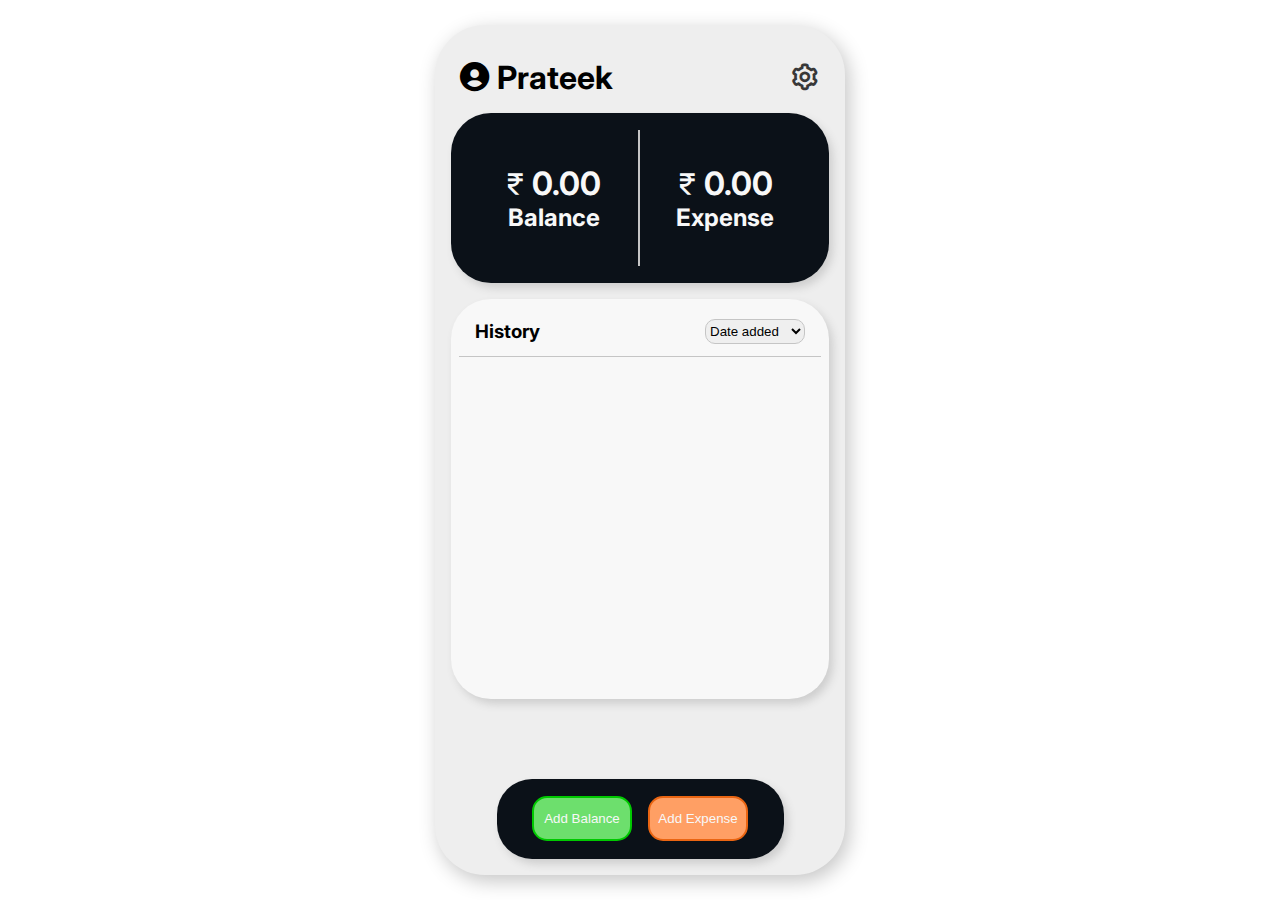
==== commit ae91b835: "Chore: removed unnecessary space within expense tab" ====
--- a/ExpenseTrackerApp/index.html
+++ b/ExpenseTrackerApp/index.html
@@ -39,8 +39,7 @@
                     </select>
                 </div>
             </div>
-            <div class="exp-tab">
-            </div>  
+            <div class="exp-tab"></div>  
         </div>
         <div class="options">
             <div class="func-tab"></div>
--- a/ExpenseTrackerApp/styles.css
+++ b/ExpenseTrackerApp/styles.css
@@ -72,7 +72,7 @@
     display: grid;
     align-content: center;
     border: none;
-    font-size: 1.6rem;
+    font-size: 2rem;
     color: #383838;
     cursor: pointer;
 }
